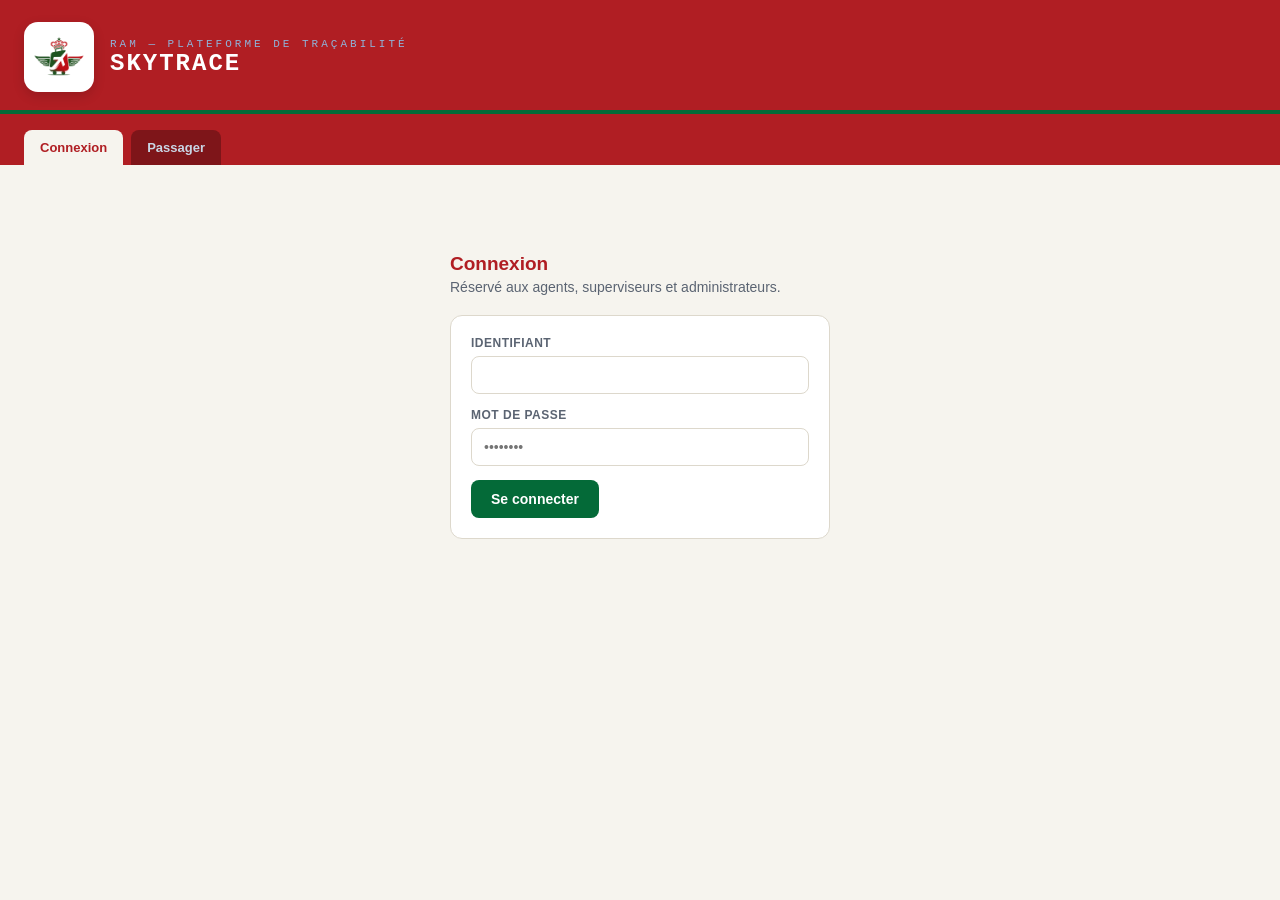
==== app/src/main/resources/static/index.html @ 2ff4116b "chore: clarify project layout and use the standard Maven wrapper Move application to app, ignore gen" ====
<!doctype html>
<html lang="fr">
<head>
  <meta charset="utf-8">
  <meta http-equiv="refresh" content="0; url=prototype_final.html">
  <title>SkyTrace</title>
</head>
<body>
  <p>Ouverture de <a href="prototype_final.html">SkyTrace</a>…</p>
</body>
</html>
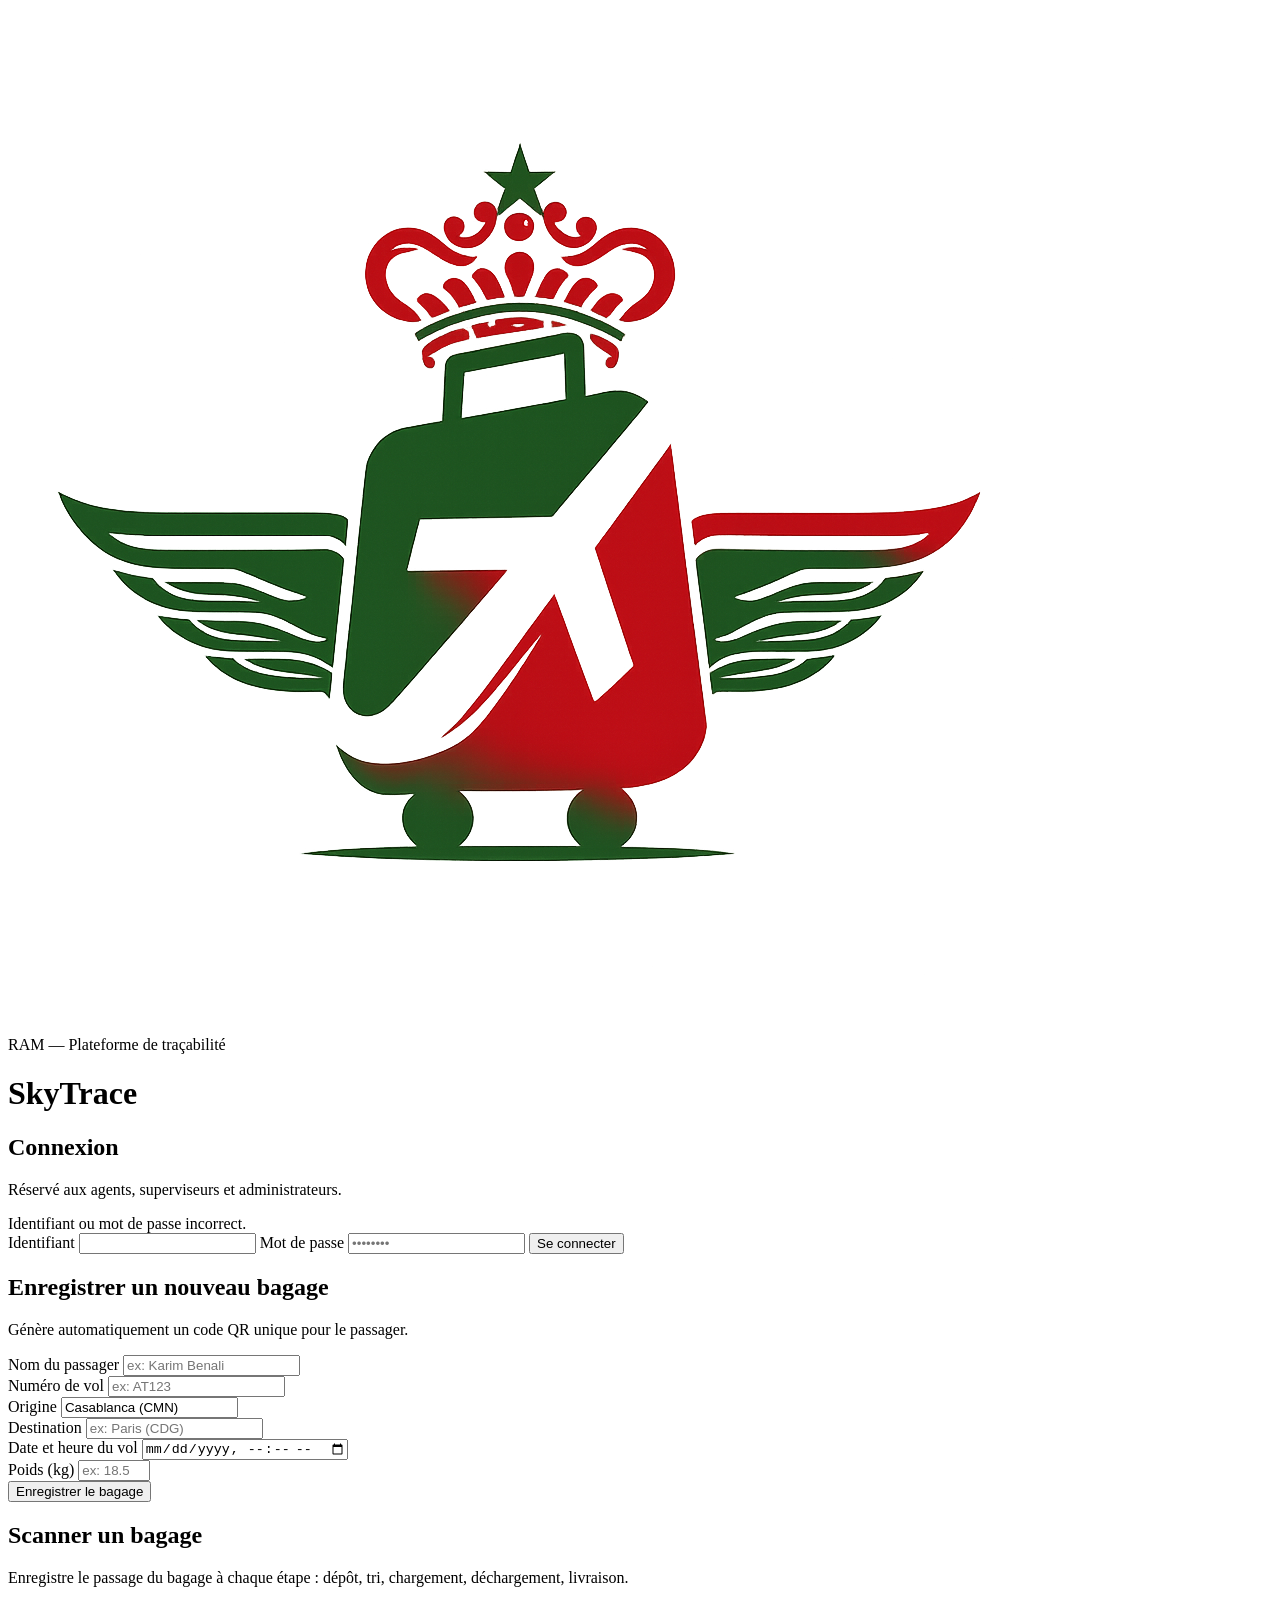
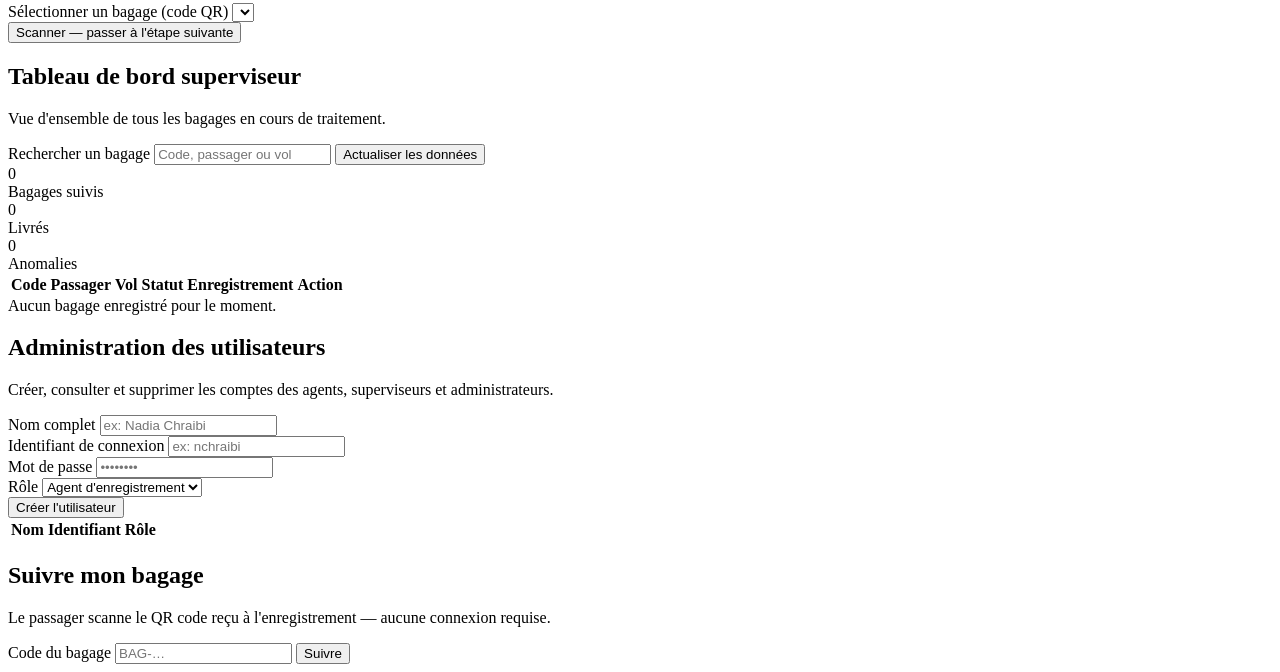
==== commit 9c2b31cf: "refactor: replace the layered prototype with native browser modules One HTML entry point, accessible" ====
--- a/app/src/main/resources/static/index.html
+++ b/app/src/main/resources/static/index.html
@@ -1,11 +1,187 @@
-<!doctype html>
+<!DOCTYPE html>
 <html lang="fr">
 <head>
-  <meta charset="utf-8">
-  <meta http-equiv="refresh" content="0; url=prototype_final.html">
-  <title>SkyTrace</title>
+<meta charset="UTF-8">
+<meta name="viewport" content="width=device-width, initial-scale=1.0">
+<title>SkyTrace — Suivi des bagages</title>
+<link rel="icon" href="/royal_logo.png" type="image/png">
+<link rel="stylesheet" href="/assets/app.css">
 </head>
 <body>
-  <p>Ouverture de <a href="prototype_final.html">SkyTrace</a>…</p>
+<header>
+  <div class="header-row">
+    <div class="header-content">
+      <div class="logo-ram">
+        <img src="royal_logo.png" alt="Royal Air Maroc" class="logo-img">
+      </div>
+      <div>
+        <div class="eyebrow">RAM — Plateforme de traçabilité</div>
+        <h1>SkyTrace</h1>
+      </div>
+    </div>
+    <div class="session-info" id="session-info"></div>
+  </div>
+</header>
+
+<nav id="nav-container"></nav>
+
+<main>
+<div id="message" class="notice" role="status" aria-live="polite" hidden></div>
+
+  <!-- CONNEXION -->
+  <section id="connexion" class="panel">
+    <div class="login-wrap">
+      <h2>Connexion</h2>
+      <p class="sub">Réservé aux agents, superviseurs et administrateurs.</p>
+      <div class="card">
+        <div class="login-error" id="login-error">Identifiant ou mot de passe incorrect.</div>
+        <label for="login-user">Identifiant</label>
+        <input id="login-user" autocomplete="username" placeholder="">
+        <label for="login-pass">Mot de passe</label>
+        <input id="login-pass" autocomplete="current-password" type="password" placeholder="••••••••">
+        <button class="primary" data-action="seConnecter">Se connecter</button>
+      </div>
+    </div>
+  </section>
+
+  <!-- AGENT ENREGISTREMENT -->
+  <section id="enregistrement" class="panel">
+    <h2>Enregistrer un nouveau bagage</h2>
+    <p class="sub">Génère automatiquement un code QR unique pour le passager.</p>
+    <div class="card">
+      <div class="row">
+        <div>
+          <label for="in-nom">Nom du passager</label>
+          <input id="in-nom" placeholder="ex: Karim Benali">
+        </div>
+        <div>
+          <label for="in-vol">Numéro de vol</label>
+          <input id="in-vol" placeholder="ex: AT123">
+        </div>
+      </div>
+      <div class="row">
+        <div>
+          <label for="in-origine">Origine</label>
+          <input id="in-origine" value="Casablanca (CMN)" placeholder="ex: Casablanca (CMN)">
+        </div>
+        <div>
+          <label for="in-dest">Destination</label>
+          <input id="in-dest" placeholder="ex: Paris (CDG)">
+        </div>
+      </div>
+      <div class="row">
+        <div>
+          <label for="in-date-vol">Date et heure du vol</label>
+          <input id="in-date-vol" type="datetime-local">
+        </div>
+        <div>
+          <label for="in-poids">Poids (kg)</label>
+          <input id="in-poids" type="number" min="0.1" max="99.99" step="0.01" placeholder="ex: 18.5">
+        </div>
+      </div>
+      <button class="primary" data-action="enregistrerBagage">Enregistrer le bagage</button>
+    </div>
+
+    <div id="dernier-bagage"></div>
+  </section>
+
+  <!-- AGENT MANUTENTION -->
+  <section id="manutention" class="panel">
+    <h2>Scanner un bagage</h2>
+    <p class="sub">Enregistre le passage du bagage à chaque étape : dépôt, tri, chargement, déchargement, livraison.</p>
+    <div class="card">
+      <label for="select-scan">Sélectionner un bagage (code QR)</label>
+      <select id="select-scan" data-change="renderScanPreview"></select>
+      <div id="scan-preview"></div>
+      <div class="actions">
+        <button class="primary" data-action="scannerBagage">Scanner — passer à l'étape suivante</button>
+      </div>
+    </div>
+  </section>
+
+  <!-- SUPERVISEUR -->
+  <section id="superviseur" class="panel">
+    <h2>Tableau de bord superviseur</h2>
+    <p class="sub">Vue d'ensemble de tous les bagages en cours de traitement.</p>
+
+    <label for="filter-bagages">Rechercher un bagage</label>
+    <input id="filter-bagages" type="search" placeholder="Code, passager ou vol">
+    <button class="ghost" data-action="chargerBagagesDepuisApi">Actualiser les données</button>
+    <div class="stat-cards">
+      <div class="stat"><div class="num" id="stat-total">0</div><div class="lbl">Bagages suivis</div></div>
+      <div class="stat"><div class="num" id="stat-livres">0</div><div class="lbl">Livrés</div></div>
+      <div class="stat"><div class="num" id="stat-anomalies">0</div><div class="lbl">Anomalies</div></div>
+    </div>
+
+    <div class="card">
+      <table>
+        <thead>
+          <tr><th>Code</th><th>Passager</th><th>Vol</th><th>Statut</th><th>Enregistrement</th><th>Action</th></tr>
+        </thead>
+        <tbody id="table-body"></tbody>
+      </table>
+      <div id="table-empty" class="empty">Aucun bagage enregistré pour le moment.</div>
+    </div>
+  </section>
+
+  <!-- ADMINISTRATEUR -->
+  <section id="administrateur" class="panel">
+    <h2>Administration des utilisateurs</h2>
+    <p class="sub">Créer, consulter et supprimer les comptes des agents, superviseurs et administrateurs.</p>
+
+    <div class="card">
+      <div class="row">
+        <div>
+          <label for="admin-nom">Nom complet</label>
+          <input id="admin-nom" placeholder="ex: Nadia Chraibi">
+        </div>
+        <div>
+          <label for="admin-login">Identifiant de connexion</label>
+          <input id="admin-login" placeholder="ex: nchraibi">
+        </div>
+      </div>
+      <div class="row">
+        <div>
+          <label for="admin-pass">Mot de passe</label>
+          <input id="admin-pass" autocomplete="new-password" type="password" placeholder="••••••••">
+        </div>
+        <div>
+          <label for="admin-role">Rôle</label>
+          <select id="admin-role">
+            <option value="AGENT_ENREGISTREMENT">Agent d'enregistrement</option>
+            <option value="AGENT_MANUTENTION">Agent de manutention</option>
+            <option value="SUPERVISEUR">Superviseur</option>
+            <option value="ADMINISTRATEUR">Administrateur</option>
+          </select>
+        </div>
+      </div>
+      <button class="primary" data-action="ajouterUtilisateur">Créer l'utilisateur</button>
+    </div>
+
+    <div class="card">
+      <table>
+        <thead>
+          <tr><th>Nom</th><th>Identifiant</th><th>Rôle</th><th></th></tr>
+        </thead>
+        <tbody id="utilisateurs-body"></tbody>
+      </table>
+    </div>
+  </section>
+
+  <!-- PASSAGER -->
+  <section id="passager" class="panel">
+    <h2>Suivre mon bagage</h2>
+    <p class="sub">Le passager scanne le QR code reçu à l'enregistrement — aucune connexion requise.</p>
+    <div class="card">
+      <label for="passager-code-input">Code du bagage</label>
+      <input id="passager-code-input" placeholder="BAG-…" autocomplete="off">
+      <button class="primary" data-action="afficherSuiviPassager">Suivre</button>
+    </div>
+    <div id="suivi-passager"></div>
+  </section>
+
+</main>
+<script type="module" src="/assets/app.js"></script>
+
 </body>
 </html>
